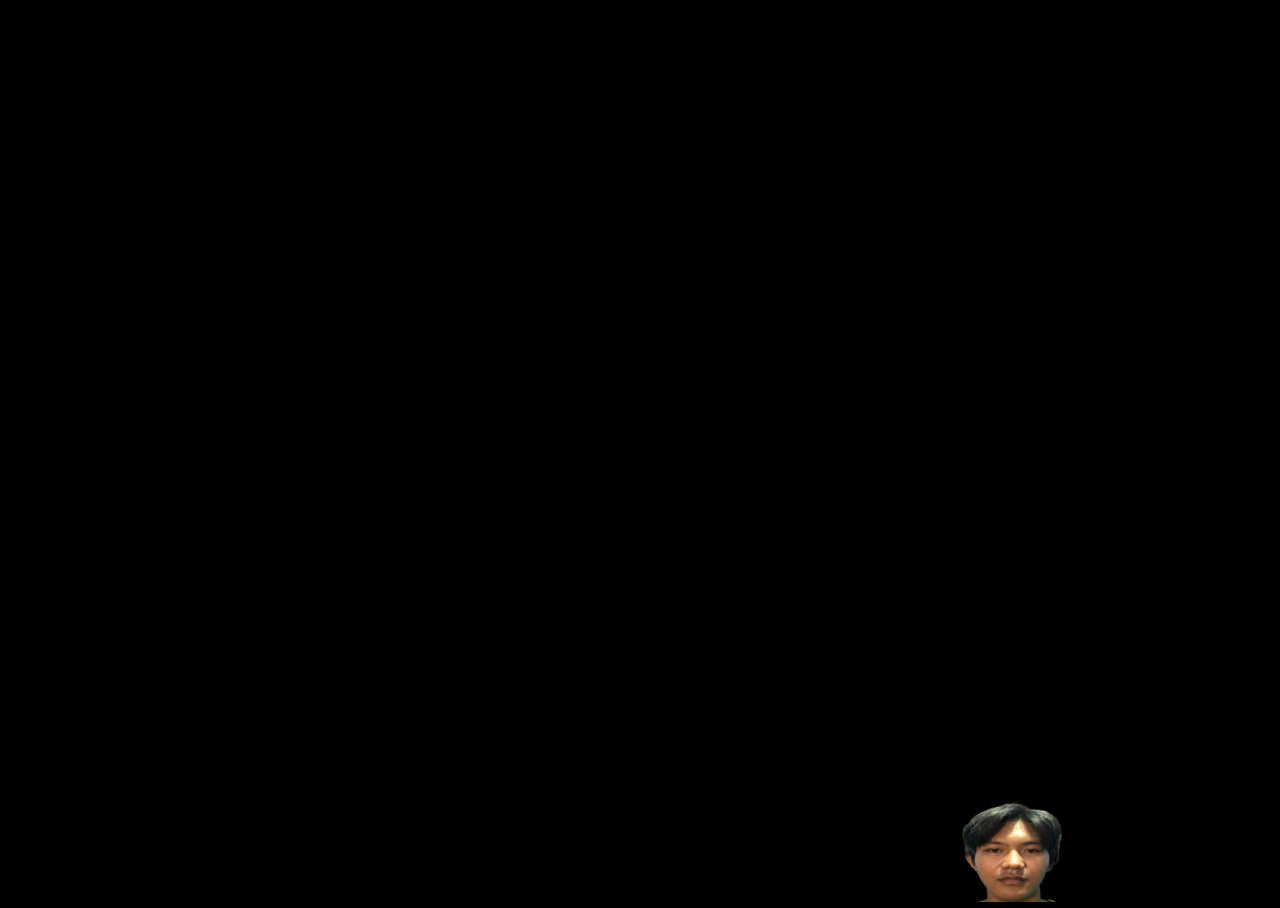
==== Shoot The Komsai/index.html @ 0f71c7bd "Setting-up Development Environment" ====
<!DOCTYPE html>
<html>
<head>
  <meta charset="UTF-8">
  <title>WASM Game</title>
  <link rel="stylesheet" href="assets/styles/style.css">
</head>
<body>
  <canvas id="gameCanvas" width="1200" height="600"></canvas>
  <script src="game.js"></script>
  <script src="main.js"></script>
</body>
</html>
---- Shoot The Komsai/assets/styles/style.css ----
body {
  border: 2px solid black; 
  background: #000000; 
  margin: 0;
  overflow: hidden;
}
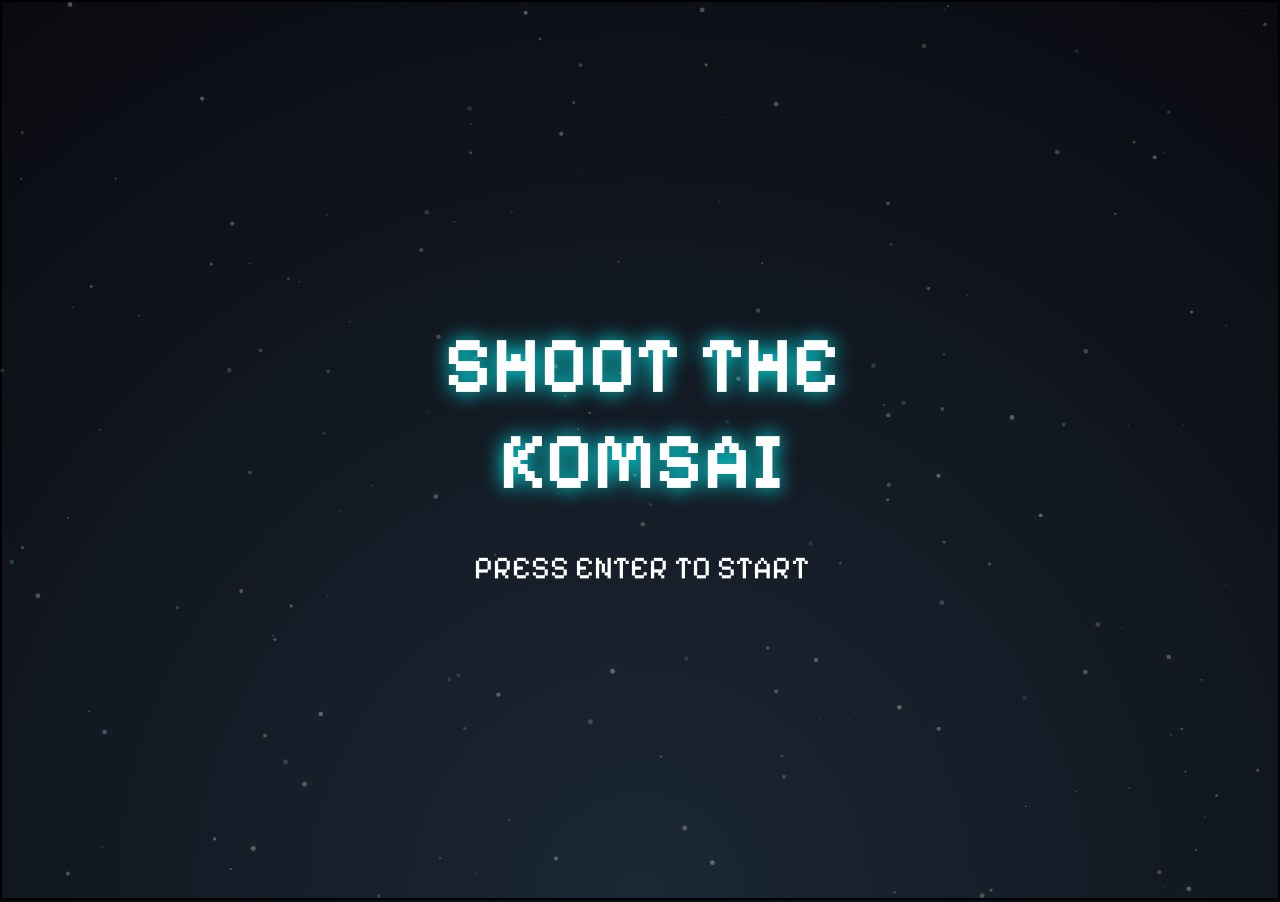
==== commit 47c2b2df: "UI additions" ====
--- a/Shoot The Komsai/index.html
+++ b/Shoot The Komsai/index.html
@@ -3,11 +3,126 @@
 <head>
   <meta charset="UTF-8">
   <title>WASM Game</title>
+  <meta name="viewport" content="width=device-width, initial-scale=1.0">
+
   <link rel="stylesheet" href="assets/styles/style.css">
+  <link rel="preconnect" href="https://fonts.googleapis.com">
+  <link rel="preconnect" href="https://fonts.gstatic.com" crossorigin>
+  <link href="https://fonts.googleapis.com/css2?family=Pixelify+Sans:wght@400..700&display=swap" rel="stylesheet">
+  <style>
+    @keyframes blink { 50% { opacity: 0; } }
+    @keyframes fadeIn { from { opacity: 0; } to { opacity: 1; } }
+    @keyframes fadeSlideUp { from { opacity:0; transform: translateY(50px);} to { opacity:1; transform:translateY(0);} }
+
+    @keyframes shakeScale {
+      0% { transform: scale(1) translate(0,0); }
+      10% { transform: scale(1.02) translate(-5px, -5px); }
+      30% { transform: scale(1.02) translate(5px, 5px); }
+      50% { transform: scale(1.02) translate(-5px, 5px); }
+      70% { transform: scale(1.02) translate(5px, -5px); }
+      90% { transform: scale(1.02) translate(-2px, 2px); }
+      100% { transform: scale(1) translate(0,0); }
+    }
+
+    .shake-effect {
+        animation: shakeScale 0.5s ease-out;
+    }
+
+    .pixelify-sans-text { font-family: 'Pixelify Sans', sans-serif; }
+    .main-title { animation: shakeScale 2s infinite ease-in-out; }
+  </style>
 </head>
 <body>
-  <canvas id="gameCanvas" width="1200" height="600"></canvas>
+
+  <audio id="bgMusic" loop>
+    <source src="assets/music/bgm.mp3" type="audio/mpeg">
+  </audio>
+
+  <canvas id="starfieldCanvas" style="position:absolute; top:0; left:0; width:100%; height:100%; z-index:0; pointer-events:none;"></canvas>
+
+  <div id="main-menu" style="
+    display:flex; flex-direction:column; align-items:center; justify-content:center;
+    position:absolute; width:100%; height:100%; color:white;
+    z-index:10; text-align:center; opacity:0; animation:fadeIn 1.5s forwards;
+  ">
+    <h1 class="pixelify-sans-text main-title" style="font-size:80px; animation: fadeSlideUp 1.5s; text-shadow: 0 0 20px cyan;">SHOOT THE KOMSAI</h1>
+    <p id="press-start" style="
+      font-size:32px; margin-top:40px; color:white;
+      animation: blink 1s step-start infinite;
+    ">PRESS ENTER TO START</p>
+  </div>
+
+  <div id="instructions-screen" style="
+    display:none; flex-direction:column; align-items:center; justify-content:center;
+    position:absolute; width:100%; height:100%; background: rgba(0,0,0,0.8);
+    backdrop-filter: blur(10px);
+    color:white; z-index:20; font-family:'Pixelify Sans', sans-serif; animation:fadeSlideUp 1s forwards;
+  ">
+    <h2 style="font-size:60px; margin-bottom:40px; color: #00ffcc;">How to Play</h2>
+    <ol style="font-size:28px; line-height:1.8; text-align:left; max-width:80%;">
+      <li>The player controls a spaceship that moves horizontally along the bottom of the screen.</li>
+      <li><strong>CONTROLS:</strong> ← Left, → Right, Spacebar to shoot, P to pause and Enter to restart when you lose the game.</li>
+      <li>The spaceship has a life bar (5 lives or more).</li>
+      <li>Two frames appear at the top left: one shows the target item to shoot, the other shows a healing item.</li>
+      <li>Shoot target items before they reach the bottom, or you lose 1 life per item missed.</li>
+      <li>Items are the faces of Komsai faculties or students.</li>
+    </ol>
+    <p style="margin-top:40px; font-size:32px; animation: blink 1s step-start infinite; color: #00ffcc;">Press Enter to start the game</p>
+  </div>
+
+  <div class="game-screen" style="display:none;" id="game-screen">
+    <div class="scoreContainer">
+      <div class="highScoreBox">
+        <p>HIGH SCORE</p>
+        <p><span id="highScoreValue">0</span></p>
+      </div>
+      <div class="scoreBox">
+        <p>SCORE</p>
+        <p><span id="scoreValue">0</span></p>
+      </div>
+    </div>
+
+    <div class="gameContainer">
+      <div class="lifeContainer">
+        <div class="lifeBox"></div>
+        <div class="lifeBox"></div>
+        <div class="lifeBox"></div>
+        <div class="lifeBox"></div>
+        <div class="lifeBox"></div>
+      </div>
+      <p id="levelText">LEVEL <span id="currentLevel">1</span></p>
+
+      <canvas id="gameCanvas"></canvas>
+
+      <div class="SHOOT_THE_KOMSAI_Canvas" style="display:none;">
+        <p class="pixelify-sans-text">SHOOT THE KOMSAI</p>
+      </div>
+    </div>
+
+    <div class="targetContainer">
+      <div class="targetBox">
+        <p>TARGET KOMSAI</p>
+        <img id="targetImage" src="assets/images/Hew2.png" alt="Target Komsai" width="100" height="100">
+      </div>
+      <div class="healBox">
+        <p>HEALING KOMSAI</p>
+        <img id="healingImage" src="assets/images/Chakie.png" alt="Target Komsai" width="100" height="100">
+      </div>
+    </div>
+  </div>
+
+  <div id="game-over" style="
+    display:none; flex-direction:column; align-items:center; justify-content:center;
+    position:absolute; width:100%; height:100%; color:white;
+    z-index:10; text-align:center; opacity:0; animation:fadeIn 1.5s forwards;
+    background: rgba(0,0,0,0.85); backdrop-filter: blur(10px);
+  ">
+    <h1 class="pixelify-sans-text main-title" style="font-size:80px; animation: fadeSlideUp 1.5s; color: red; text-shadow: 0 0 20px red;">GAME OVER</h1>
+  </div>
+
   <script src="game.js"></script>
   <script src="main.js"></script>
+  <script src="assets/scripts/menu&instructions.js"></script>
+  <script src="assets/scripts/gameover.js"></script>
 </body>
 </html>
--- a/Shoot The Komsai/assets/styles/style.css
+++ b/Shoot The Komsai/assets/styles/style.css
@@ -1,6 +1,155 @@
+* {
+  margin: 0;
+  padding: 0;
+  box-sizing: border-box;
+}
+
 body {
-  border: 2px solid black; 
-  background: #000000; 
-  margin: 0;
+  background: radial-gradient(circle at bottom, #1b2735 0%, #090a0f 100%);
+  border: 2px solid black;
   overflow: hidden;
+  width: 100vw;
+  height: 100vh;
+  font-family: "Pixelify Sans", sans-serif;
+  color: white;
+  user-select: none;
+}
+
+.game-screen {
+  display: none;
+  flex-direction: row;
+  width: 100%;
+  height: 100%;
+  justify-content: center;
+}
+
+.scoreContainer {
+  display: flex;
+  flex-direction: column;
+  width: 15%;
+  margin-right: 0px;
+  align-items: center;
+  padding-top: 20px;
+}
+
+.highScoreBox, .scoreBox, .targetBox, .healBox {
+  width: 90%;
+  display: flex;
+  flex-direction: column;
+  align-items: center;
+  background: rgba(20, 20, 20, 0.6);
+  backdrop-filter: blur(5px);
+  border: 2px solid #00ffcc;
+  box-shadow: 0 0 10px #00ffcc, inset 0 0 10px rgba(0, 255, 204, 0.2);
+  border-radius: 12px;
+  font-size: 1.4rem;
+  color: #fff;
+  margin-bottom: 20px;
+  padding: 10px 0;
+}
+
+.targetBox img, .healBox img {
+    border-radius: 50%;
+    margin: 10px 0;
+    border: 3px solid;
+    box-shadow: 0 0 10px rgba(0,0,0,0.5);
+    width: 80px;
+    height: 80px;
+}
+
+.targetBox img { border-color: #ff3333; }
+.healBox img { border-color: #33ff33; }
+
+.gameContainer {
+  display: flex;
+  justify-content: center;
+  flex-direction: column;
+  width: 70%;
+  margin-left: 0;
+  position: relative;
+}
+
+.lifeContainer{
+  display: flex;
+  flex-direction: row;
+  justify-content: center;
+  width: 100%;
+  height: 30px;
+  margin-top: 20px;
+  margin-bottom: 10px;
+}
+
+#levelText {
+  position: absolute;
+  top: 50%;
+  left: 50%;
+  transform: translate(-50%, -50%);
+  color: cyan;
+  font-size: 6rem;
+  text-shadow: 0 0 20px cyan, 4px 4px 0px #000;
+  opacity: 0;
+  pointer-events: none;
+  z-index: 100;
+  white-space: nowrap;
+}
+
+.level-anim {
+  animation: levelFlash 3s forwards;
+}
+
+@keyframes levelFlash {
+  0% { opacity: 0; transform: translate(-50%, -50%) scale(0.5); }
+  10% { opacity: 1; transform: translate(-50%, -50%) scale(1.2); }
+  20% { transform: translate(-50%, -50%) scale(1); }
+  80% { opacity: 1; }
+  100% { opacity: 0; }
+}
+
+.lifeBox {
+  height: 100%;
+  width: 40px;
+  background-color: #00ff00;
+  border: 1px solid rgba(255,255,255,0.5);
+  margin: 0 4px;
+  transform: skewX(-20deg);
+  box-shadow: 0 0 5px #00ff00;
+  transition: background-color 0.2s, box-shadow 0.2s;
+}
+
+.targetContainer {
+  display: flex;
+  flex-direction: column;
+  width: 15%;
+  align-items: center;
+  padding-top: 20px;
+}
+
+.SHOOT_THE_KOMSAI_Canvas {
+  bottom: 0;
+  width: 100%;
+  display: flex;
+  justify-content: center;
+  align-items: flex-end;
+  border-top: 2px solid #ffffff;
+  user-select: none;
+  max-height: 10vh;
+  background: rgba(0,0,0,0.5);
+}
+
+.pixelify-sans-text {
+  font-family: "Pixelify Sans", sans-serif;
+  font-weight: 600;
+  font-style: normal;
+  font-size: 3rem;
+  max-width: 50%;
+  text-align: center;
+  color: white;
+  text-shadow: 2px 2px 0 #000, 0 0 10px rgba(255, 255, 255, 0.5);
+}
+
+#gameCanvas {
+  width: 100%;
+  height: 100%;
+  display: block;
+  z-index: 1;
 }
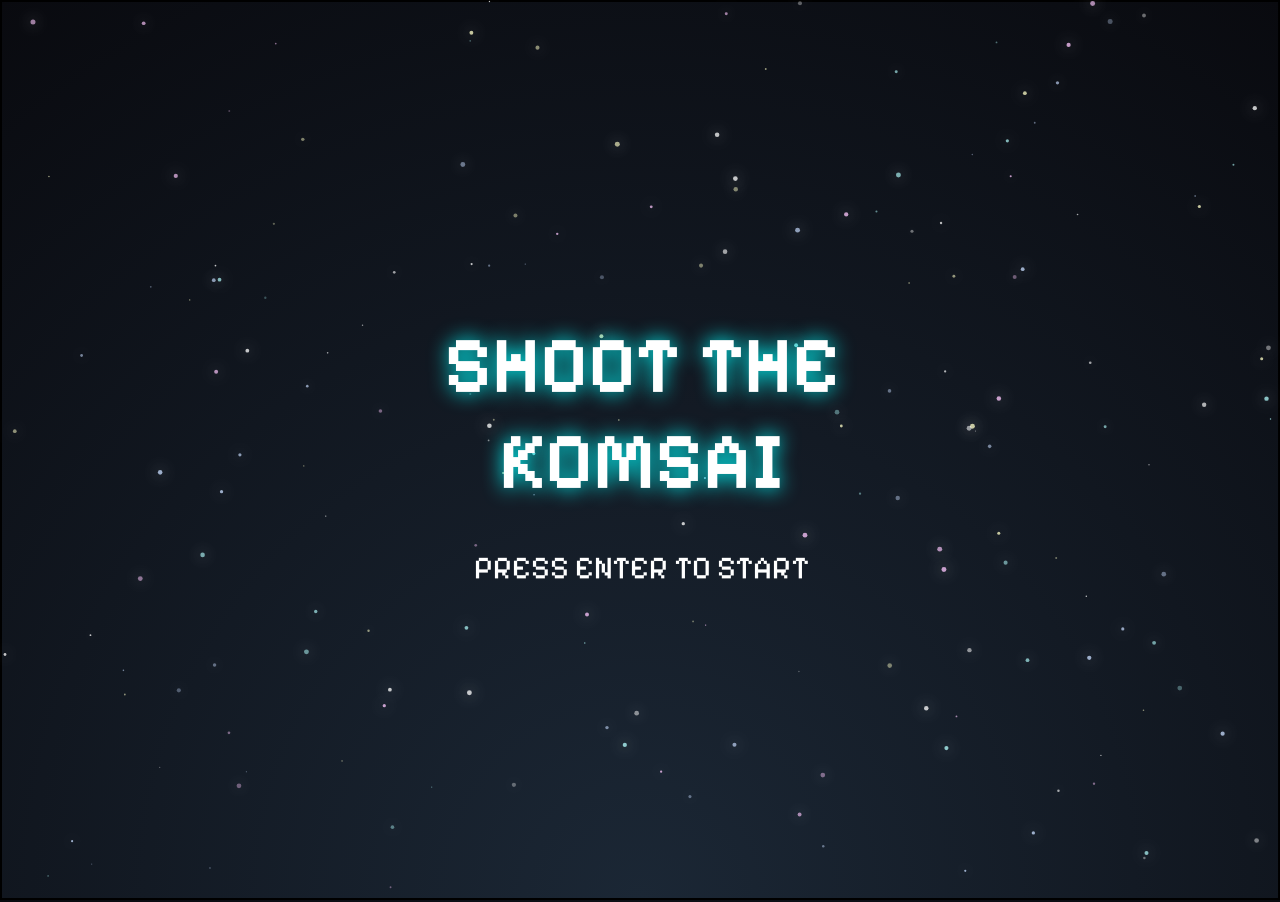
==== commit 0d645b4b: "boss health bar" ====
--- a/Shoot The Komsai/index.html
+++ b/Shoot The Komsai/index.html
@@ -40,6 +40,8 @@
 
   <canvas id="starfieldCanvas" style="position:absolute; top:0; left:0; width:100%; height:100%; z-index:0; pointer-events:none;"></canvas>
 
+  <div class="critical-overlay"></div>
+
   <div id="main-menu" style="
     display:flex; flex-direction:column; align-items:center; justify-content:center;
     position:absolute; width:100%; height:100%; color:white;
@@ -61,13 +63,23 @@
     <h2 style="font-size:60px; margin-bottom:40px; color: #00ffcc;">How to Play</h2>
     <ol style="font-size:28px; line-height:1.8; text-align:left; max-width:80%;">
       <li>The player controls a spaceship that moves horizontally along the bottom of the screen.</li>
-      <li><strong>CONTROLS:</strong> ← Left, → Right, Spacebar to shoot, P to pause and Enter to restart when you lose the game.</li>
-      <li>The spaceship has a life bar (5 lives or more).</li>
+      <li><strong>CONTROLS:</strong> ← Left, → Right, Spacebar to shoot, P to pause and Enter to restart the game when you lose.</li>
+      <li>The spaceship has a life bar (5 lives).</li>
       <li>Two frames appear at the top left: one shows the target item to shoot, the other shows a healing item.</li>
       <li>Shoot target items before they reach the bottom, or you lose 1 life per item missed.</li>
       <li>Items are the faces of Komsai faculties or students.</li>
     </ol>
     <p style="margin-top:40px; font-size:32px; animation: blink 1s step-start infinite; color: #00ffcc;">Press Enter to start the game</p>
+  </div>
+
+  <div id="pause-menu" style="
+    display:none; flex-direction:column; align-items:center; justify-content:center;
+    position:absolute; width:100%; height:100%; background: rgba(0,0,0,0.6);
+    backdrop-filter: blur(8px);
+    color:white; z-index:50; font-family:'Pixelify Sans', sans-serif;
+  ">
+    <h1 style="font-size:80px; color:white; text-shadow: 0 0 20px white;">PAUSED</h1>
+    <p style="font-size:24px; margin-top:20px; color:#00ffcc;">PRESS 'P' TO RESUME</p>
   </div>
 
   <div class="game-screen" style="display:none;" id="game-screen">
@@ -83,6 +95,13 @@
     </div>
 
     <div class="gameContainer">
+      <div id="boss-hud" style="display:none;">
+        <span class="boss-label">BOSS HEALTH</span>
+        <div class="boss-bar-container">
+          <div id="boss-health-fill" class="boss-bar-fill"></div>
+        </div>
+      </div>
+
       <div class="lifeContainer">
         <div class="lifeBox"></div>
         <div class="lifeBox"></div>
--- a/Shoot The Komsai/assets/styles/style.css
+++ b/Shoot The Komsai/assets/styles/style.css
@@ -15,6 +15,70 @@
   user-select: none;
 }
 
+/* --- NEW: CRITICAL HEALTH VIGNETTE --- */
+.critical-overlay {
+  position: absolute;
+  top: 0;
+  left: 0;
+  width: 100%;
+  height: 100%;
+  box-shadow: inset 0 0 100px rgba(255, 0, 0, 0.8);
+  opacity: 0;
+  pointer-events: none;
+  z-index: 5;
+  transition: opacity 0.5s ease;
+}
+
+.critical-overlay.active {
+  opacity: 1;
+  animation: pulseRed 1s infinite;
+}
+
+@keyframes pulseRed {
+  0% { opacity: 0.5; }
+  50% { opacity: 1; }
+  100% { opacity: 0.5; }
+}
+
+/* --- NEW: BOSS HEALTH HUD --- */
+#boss-hud {
+  position: absolute;
+  top: 20px;
+  left: 50%;
+  transform: translateX(-50%);
+  display: flex;
+  flex-direction: column;
+  align-items: center;
+  width: 60%;
+  z-index: 10;
+}
+
+.boss-label {
+  color: #ff0000;
+  font-size: 1.5rem;
+  text-shadow: 0 0 10px red;
+  margin-bottom: 5px;
+  font-weight: bold;
+}
+
+.boss-bar-container {
+  width: 100%;
+  height: 25px;
+  border: 2px solid #ff0000;
+  background: rgba(0, 0, 0, 0.6);
+  box-shadow: 0 0 15px rgba(255, 0, 0, 0.5);
+  border-radius: 4px;
+  overflow: hidden;
+}
+
+.boss-bar-fill {
+  height: 100%;
+  background: linear-gradient(90deg, #ff3333, #ff0000);
+  width: 100%;
+  transition: width 0.2s ease-out;
+  box-shadow: 0 0 10px red;
+}
+
 .game-screen {
   display: none;
   flex-direction: row;
@@ -26,7 +90,7 @@
 .scoreContainer {
   display: flex;
   flex-direction: column;
-  width: 15%;
+  width: 15%; 
   margin-right: 0px;
   align-items: center;
   padding-top: 20px;
@@ -51,7 +115,7 @@
 .targetBox img, .healBox img {
     border-radius: 50%;
     margin: 10px 0;
-    border: 3px solid;
+    border: 3px solid; 
     box-shadow: 0 0 10px rgba(0,0,0,0.5);
     width: 80px;
     height: 80px;
@@ -81,15 +145,16 @@
 
 #levelText {
   position: absolute;
-  top: 50%;
-  left: 50%;
-  transform: translate(-50%, -50%);
-  color: cyan;
-  font-size: 6rem;
-  text-shadow: 0 0 20px cyan, 4px 4px 0px #000;
-  opacity: 0;
+  color: white;
+  font-size: 2rem; 
+  bottom: 20px; 
+  right: 20px; 
+  top: auto; 
+  left: auto; 
+  transform: none; 
+  text-shadow: 0 0 10px cyan;
   pointer-events: none;
-  z-index: 100;
+  z-index: 2;
   white-space: nowrap;
 }
 
@@ -98,11 +163,11 @@
 }
 
 @keyframes levelFlash {
-  0% { opacity: 0; transform: translate(-50%, -50%) scale(0.5); }
-  10% { opacity: 1; transform: translate(-50%, -50%) scale(1.2); }
-  20% { transform: translate(-50%, -50%) scale(1); }
-  80% { opacity: 1; }
-  100% { opacity: 0; }
+  0% { opacity: 0; transform: scale(0.5); bottom: 50%; right: 50%; transform: translate(50%, 50%); }
+  10% { opacity: 1; transform: scale(3); bottom: 50%; right: 50%; transform: translate(50%, 50%); } 
+  30% { transform: scale(3); bottom: 50%; right: 50%; transform: translate(50%, 50%); }
+  80% { opacity: 1; transform: scale(1); bottom: 20px; right: 20px; transform: none; } 
+  100% { opacity: 1; bottom: 20px; right: 20px; transform: none;}
 }
 
 .lifeBox {
